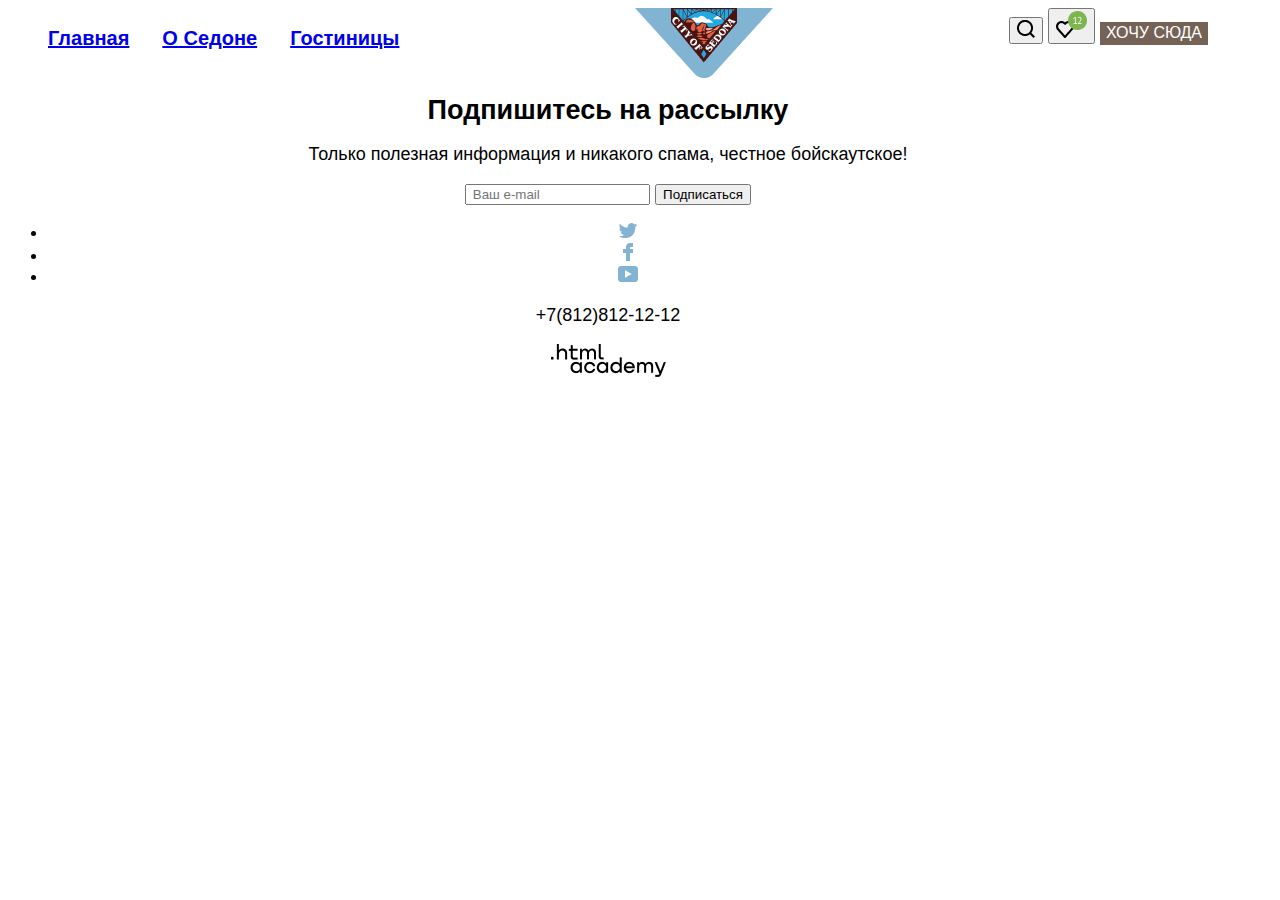
==== catalog.html @ a9acfb69 "purple" ====
<!DOCTYPE html>
<html lang="en">

<head>
  <meta charset="UTF-8">
  <meta http-equiv="X-UA-Compatible" content="IE=edge">
  <meta name="viewport" content="width=device-width, initial-scale=1.0">
  <link rel="stylesheet" href="styles/style.css">
  <title>Document</title>
</head>

<body>
  <header class="page-header">
    <nav class="navigation">
      <ul class="navigation-list">
        <li><a class="navigation-item" href="#">Главная</a></li>
        <li><a class="navigation-item" href="#">О Седоне</a></li>
        <li><a class="navigation-item" href="#">Гостиницы</a></li>
      </ul>
    </nav>
    <img src="images/sedona.png" alt="логотип" width="138" height="70">
    <div>
      <button><img src="images/Poisk.png" alt="поиск" width="18" height="18.1"></button>
      <button><img src="images/heart.png" alt="лайк" width="31" height="27"></button>
      <button class="button1">Хочу сюда</button>
    </div>
  </header>
  <main>

  </main>
  <footer class="main-footer">
    <section class="background-e-mail">
      <h2>Подпишитесь на рассылку</h2>
      <p>Только полезная информация и никакого спама,
        честное бойскаутское!</p>
      <input type="e-mail" placeholder=" Ваш e-mail">
      <button>Подписаться</button>
    </section>
    <section class="social-kontakt">
      <h3 class="visually-hidden"> Контактные данные</h3>
      <ul class="social-list">
        <li class="social-item"><a href="#"><img src="images/social-twitter.png" alt="твит" width="18" height="15"></a>
        </li>
        <li class="social-item"><a href="#"><img src="images/social-facebook.png" alt="фейсбук" width="10"
              height="18"></a></li>
        <li class="social-item"><a href="#"><img src="images/Vectoryotub.png" alt="ютуб" width="20" height="16"></a>
        </li>
      </ul>
      <p>+7(812)812-12-12</p>
      <img src="images/logo_htmlacademy.png" alt="лого htmlacademy" width="115" height="34">
    </section>
  </footer>
</body>

</html>
---- styles/style.css ----
@font-face {
  font-family: "PT Sans Regular";
  font-style: normal;
  font-weight: 400;
  src: url("fonts/PTSans-Regular.tff") format("ttf");
  font-display: swap;
}

@font-face {
  font-family: "PT Sans italic";
  font-style: italic;
  font-weight: 400;
  src: url("fonts/PTSans-Italic.ttf") format("ttf");
  font-display: swap;
}

@font-face {
  font-family: "PT Sans Bolt";
  font-style: normal;
  font-weight: 700;
  src: url("fonts/PTSans-Bold.tff") format("ttf");
  font-display: swap;
}

@font-face {
  font-family: "PT Sans Bolt italic";
  font-style: italic;
  font-weight: 700;
  src: url("fonts/PTSans-BoldItalic.tff") format("ttf");
  font-display: swap;
}

.visually-hidden {
  position: absolsute;
  width: 1px;
  height: 1px;
  margin: -1px;
  padding: 0;
  border: 0;
  clip: rect(0 0 0 0);
  overflow: hidden;
}

body {
  font-family: "PT Sans Regular", sans-serif;
  font-size: 18px;
  line-height: 21px;
  color: #000000;
  background-color: #ffffff;
  width: 1200px;
  text-align: center;
}

.page-header {
  display: flex;
  justify-content: space-between;

}

.navigation-list {
  font-family: "PT Sans Bolt", sans-serif;
  line-height: 25, 88px;
  font-size: 20px;
  color: #000000;
  background-color: #ffffff;
  font-weight: 700;
  text-decoration: none;
  list-style-type: none;
  display: flex;
  gap: 33px;
}

.navigation-item {
}

.button1 {
  font-size: 16px;
  line-height: 20.7px;
  text-transform: uppercase;
  color: #ffffff;
  background-color: #756257;
  border: 4px;
}

.main-logo {
  color: #000000;
  background-color: #ffffff;
  background-image: url(/images/index-background.png);
  background-size: 100% auto;
  background-repeat: no-repeat;
}

.benefits-list {
  display: flex;
  justify-content: center;
  flex-wrap: wrap;
  text-align: center;
  align-items: center;
}

.benefits-list-items {
  display: flex;
  flex-direction: column;
  justify-content: center;
  width: 400px;
  height: 384px;
}

.list-items {
  display: flex;
}

.benefits-images {
  width: 1200;
  height: 400;
}

.benefits-list .benefitst-imagees2 {
  order: -1;
}

.benefits-items {
  height: 384px;
  width: 400px;
  display: flex;
  flex-direction: column;
  justify-content: center;
  text-align: center;
  align-items: center;

.main {
  text-align: center;
}

.mainText {
  font-family: "PT Sans Bolt", sans-serif;
  font-size: 30px;
  line-height: 36px;
  text-transform: uppercase;
  text-align: center;
}

.button2 {
  font-size: 20px;
  line-height: 36px;
  text-transform: uppercase;
  color: #ffffff;
  background-color: #756257;
  border-radius: 10px;
}

.main-footer {
  color:#ffffff;
  background-color:#000000;
  display: none;
}

.main-footer {
  text-align: center;
}

.background-e-mail {
  color: #ffffff;
  background-color: #000000;
  background-image: url(/images/background.png);
  background-size: 100% auto;
  background-repeat: no-repeat;
}


.social-kontakt{
display: flex;
}
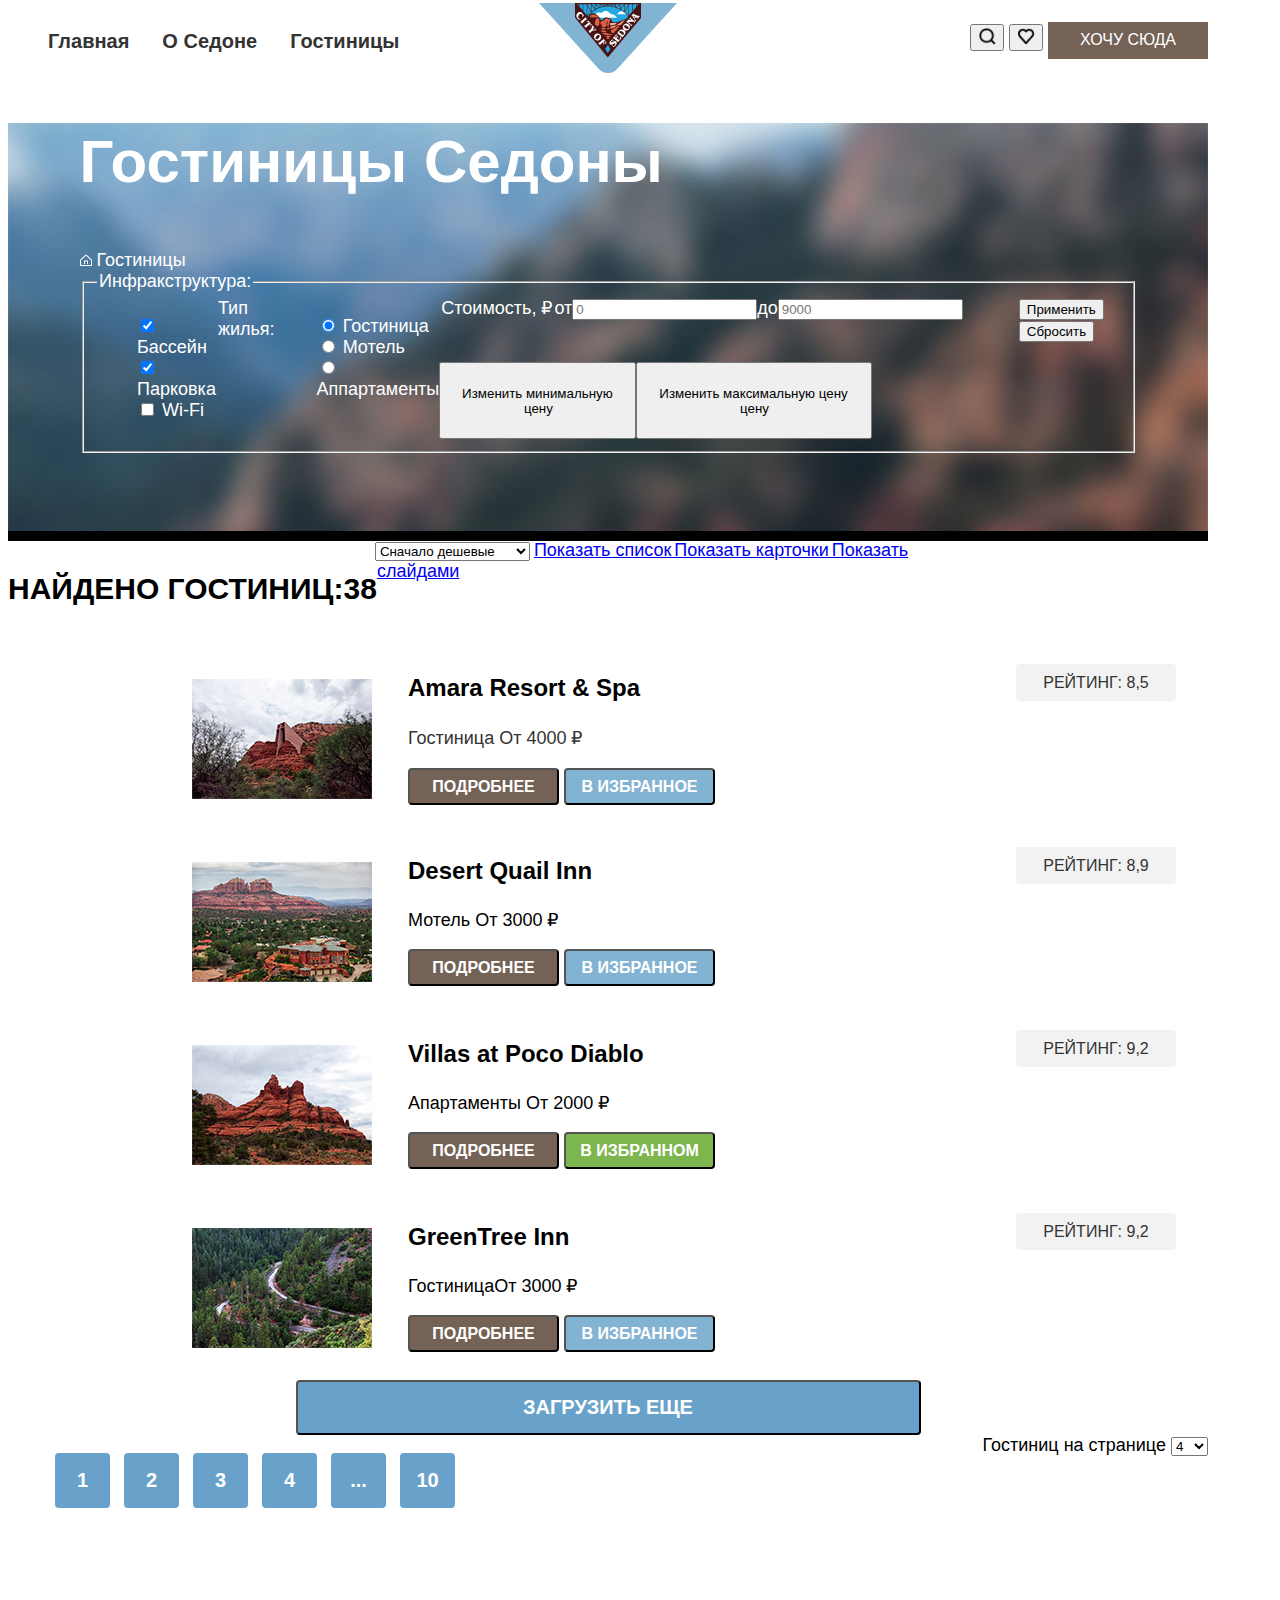
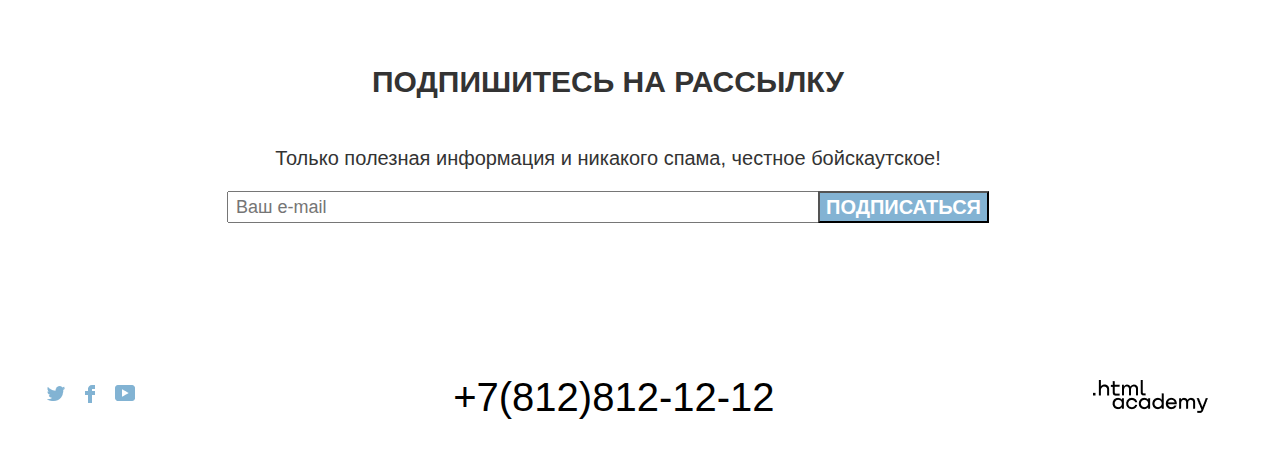
==== commit 4b7d3050: "almout all" ====
--- a/catalog.html
+++ b/catalog.html
@@ -9,7 +9,7 @@
   <title>Document</title>
 </head>
 
-<body>
+<body class="body-catalog">
   <header class="page-header">
     <nav class="navigation">
       <ul class="navigation-list">
@@ -18,23 +18,205 @@
         <li><a class="navigation-item" href="#">Гостиницы</a></li>
       </ul>
     </nav>
-    <img src="images/sedona.png" alt="логотип" width="138" height="70">
     <div>
-      <button><img src="images/Poisk.png" alt="поиск" width="18" height="18.1"></button>
-      <button><img src="images/heart.png" alt="лайк" width="31" height="27"></button>
-      <button class="button1">Хочу сюда</button>
+      <img class="header-logo" src="images/sedona.png" alt="логотип" width="138" height="70">
+    </div>
+    <div>
+      <button><img src="images/search.png" alt="поиск" width="18" height="18.1"></button>
+      <button><img src="images/variant=heart.png" alt="лайк" width="18" height="18.1"></button>
+      <button class="button-want">Хочу сюда</button>
     </div>
   </header>
   <main>
-
+    <section class="search">
+      <div class="conteiner">
+        <h2 class="title-search">Гостиницы Cедоны</h2>
+        <div>
+          <a href="index.html"><img src="images/logo-home .png" alt="Ссылка на домашнюю страницу" width="12"
+              height="12"></a>
+          <a class="link-html" href="#">Гостиницы</a>
+        </div>
+        <form action="">
+          <fieldset class="search-settings">
+            <legend>Инфракструктура:</legend>
+            <ul class="search-setting-list">
+              <li>
+                <label for="">
+                  <input type="checkbox" checked>
+                  <span>Бассейн</span>
+                </label>
+              </li>
+              <li>
+                <label for="">
+                  <input type="checkbox" checked>
+                  <span>Парковка</span>
+                </label>
+              </li>
+              <li>
+                <label for="">
+                  <input type="checkbox">
+                  <span>Wi-Fi</span>
+                </label>
+              </li>
+            </ul>
+            <legend>Тип жилья:</legend>
+            <ul class="search-setting-list">
+              <li>
+                <label for="">
+                  <input type="radio" checked>
+                  <span>Гостиница</span>
+                </label>
+              </li>
+              <li>
+                <label for="">
+                  <input type="radio">
+                  <span>Мотель</span>
+                </label>
+              </li>
+              <li>
+                <label for="">
+                  <input type="radio">
+                  <span>Аппартаменты</span>
+                </label>
+              </li>
+            </ul>
+            <div class="min-max-price">
+              <legend>Стоимость, ₽</legend>
+              <label for="">от<input type="number" placeholder="0"> </label>
+              <label for="">до<input type="number" placeholder="9000"> </label>
+              <button type="submit"><span class="visually-hidden"> Изменить минимальную цену </span></button>
+              <button type="submit"><span class="visually-hidden"> Изменить максимальную цену цену </span></button>
+            </div>
+            <div class="accept-reset">
+              <button type="button"> Применить</button>
+              <button type="button"> Сбросить</button>
+            </div>
+          </fieldset>
+        </form>
+      </div>
+    </section>
+    <section class="result-search">
+      <h2 class="visually-hidden">Результаты поиска</h2>
+      <div class="kind-result">
+        <p class="text-search">Найдено гостиниц:38</p>
+        <form action="">
+          <label for="" class="visually-hidden"></label>
+          <select class="select-control" name="sorting" id="sorting">
+            <option value="popular">Сначало дешевые</option>
+            <option value="cheap">Сначало популярные</option>
+            <option value="expensive">Сначало дорогие</option>
+          </select>
+          <a href="#" class="button button-light">
+            <span class="visually-hidden">Показать список</span>
+          </a>
+          <a href="#" class="button">
+            <span class="visually-hidden">Показать карточки</span>
+          </a>
+          <a href="#" class="button">
+            <span class="visually-hidden">Показать слайдами</span>
+          </a>
+        </form>
+      </div>
+      <ul class="product-list">
+        <li class="product-card">
+          <div class="pr">
+            <img class="product-card-images" src="images/hotel-1.png" alt="фото отеля" width="180" height="120">
+            <div>
+              <h3 class="product-card-title">Amara Resort & Spa</h3>
+              <p class="product-card-text"><span> Гостиница</span>
+                <span>От 4000 ₽</span>
+              </p>
+              <button class="button-more-detalis">Подробнее</button>
+              <button class="button-favorites">В избранное</button>
+            </div>
+          </div>
+          <p class="rating">Рейтинг: 8,5</p>
+
+        </li>
+        <li class="product-card">
+          <div class="pr">
+            <img class="product-card-images" src="images/hotel-2.png" alt="фото отеля" width="180" height="120">
+            <div>
+              <h3 class="product-card-title">Desert Quail Inn</h3>
+              <p> <span> Мотель </span>
+                <span>От 3000 ₽</span>
+              </p>
+
+              <button class="button-more-detalis">Подробнее</button>
+              <button class="button-favorites">В избранное</button>
+            </div>
+          </div>
+          <p class="rating">Рейтинг: 8,9</p>
+        </li>
+        <li class="product-card">
+          <div class="pr">
+            <img class="product-card-images" src="images/hotel-3.png" alt="фото отеля" width="180" height="120">
+            <div>
+              <h3 class="product-card-title">Villas at Poco Diablo</h3>
+              <p><span> Апартаменты</span> <span>От 2000 ₽</span></p>
+
+              <button class="button-more-detalis">Подробнее</button>
+              <button class="button-favorites-selected">В избранном</button>
+            </div>
+          </div>
+          <p class="rating">Рейтинг: 9,2</p>
+        </li>
+        <li class="product-card">
+          <div class="pr">
+            <img class="product-card-images" src="images/hotel-4.png" alt="фото отеля" width="180" height="120">
+            <div>
+              <h3 class="product-card-title">GreenTree Inn</h3>
+              <p><span> Гостиница</span><span>От 3000 ₽</span></p>
+
+              <button class="button-more-detalis">Подробнее</button>
+              <button class="button-favorites">В избранное</button>
+            </div>
+          </div>
+          <p class="rating">Рейтинг: 9,2</p>
+        </li>
+      </ul>
+      <button class="button-load-more">Загрузить еще</button>
+      <div class="pagination-section">
+        <ul class="pagination">
+          <li class="pagination-item">
+            <a class="pagination-link" href="">1</a>
+          </li>
+          <li class="pagination-item">
+            <a class="pagination-link" href="">2</a>
+          </li>
+          <li class="pagination-item">
+            <a class="pagination-link" href="">3</a>
+          </li>
+          <li class="pagination-item">
+            <a class="pagination-link" href="">4</a>
+          </li>
+          <li class="pagination-item">
+            <a class="pagination-link" href="">...</a>
+          </li>
+          <li class="pagination-item">
+            <a class="pagination-link" href="">10</a>
+          </li>
+        </ul>
+        <form class="sorting-type">
+          <label for="sorting">Гостиниц на странице</label>
+          <select class="select-control" name="sorting" id="sorting">
+            <option value="popular">4</option>
+            <option value="cheap">8</option>
+            <option value="expensive">16</option>
+          </select>
+        </form>
+      </div>
+    </section>
   </main>
   <footer class="main-footer">
-    <section class="background-e-mail">
-      <h2>Подпишитесь на рассылку</h2>
-      <p>Только полезная информация и никакого спама,
+    <section class="background-e-mail catalog">
+      <h2 class="footer-heading">Подпишитесь на рассылку</h2>
+      <p class="text-heading">Только полезная информация и никакого спама,
         честное бойскаутское!</p>
-      <input type="e-mail" placeholder=" Ваш e-mail">
-      <button>Подписаться</button>
+      <div class="over">
+        <input class="footer-submit" type="e-mail" placeholder=" Ваш e-mail">
+        <button class="butter-submit">Подписаться</button>
+      </div>
     </section>
     <section class="social-kontakt">
       <h3 class="visually-hidden"> Контактные данные</h3>
@@ -46,7 +228,7 @@
         <li class="social-item"><a href="#"><img src="images/Vectoryotub.png" alt="ютуб" width="20" height="16"></a>
         </li>
       </ul>
-      <p>+7(812)812-12-12</p>
+      <p class="tel-number">+7(812)812-12-12</p>
       <img src="images/logo_htmlacademy.png" alt="лого htmlacademy" width="115" height="34">
     </section>
   </footer>
--- a/styles/style.css
+++ b/styles/style.css
@@ -48,19 +48,21 @@
   color: #000000;
   background-color: #ffffff;
   width: 1200px;
-  text-align: center;
 }
 
 .page-header {
+  width: 1200px;
+  height: 65px;
   display: flex;
   justify-content: space-between;
-
+  align-items: center;
+  position: relative;
 }
 
 .navigation-list {
-  font-family: "PT Sans Bolt", sans-serif;
-  line-height: 25, 88px;
-  font-size: 20px;
+  font-family: "PT Sans Regular", sans-serif;
+  font-size: 20px;
+  line-height: 25.88px;
   color: #000000;
   background-color: #ffffff;
   font-weight: 700;
@@ -69,17 +71,34 @@
   display: flex;
   gap: 33px;
 }
+.header-logo {
+  position: absolute;
+  bottom: 0;
+  left: 531px;
+  right: 531px;
+}
 
 .navigation-item {
-}
-
-.button1 {
+  text-decoration: none;
+  list-style-type: none;
+  font-family: "PT Sans Regular", sans-serif;
+  font-size: 20px;
+  line-height: 26px;
+  font-weight: bold;
+  color: #333333;
+  display: flex;
+  align-items: center;
+}
+
+.button-want {
   font-size: 16px;
   line-height: 20.7px;
   text-transform: uppercase;
   color: #ffffff;
   background-color: #756257;
   border: 4px;
+  width: 160px;
+  height: 37px;
 }
 
 .main-logo {
@@ -88,71 +107,375 @@
   background-image: url(/images/index-background.png);
   background-size: 100% auto;
   background-repeat: no-repeat;
-}
-
-.benefits-list {
-  display: flex;
-  justify-content: center;
-  flex-wrap: wrap;
-  text-align: center;
-  align-items: center;
-}
-
-.benefits-list-items {
-  display: flex;
-  flex-direction: column;
-  justify-content: center;
-  width: 400px;
-  height: 384px;
-}
-
-.list-items {
-  display: flex;
-}
-
-.benefits-images {
-  width: 1200;
-  height: 400;
-}
-
-.benefits-list .benefitst-imagees2 {
-  order: -1;
-}
-
-.benefits-items {
-  height: 384px;
-  width: 400px;
-  display: flex;
-  flex-direction: column;
-  justify-content: center;
-  text-align: center;
-  align-items: center;
-
-.main {
-  text-align: center;
+  padding: 51px 372px 81px 372px;
+  position: relative;
+}
+.main-logo-kris {
+  position: absolute;
+  bottom: 0;
+  left: 0;
+  right: 0;
 }
 
 .mainText {
   font-family: "PT Sans Bolt", sans-serif;
   font-size: 30px;
   line-height: 36px;
-  text-transform: uppercase;
-  text-align: center;
-}
-
-.button2 {
+  font-weight: bold;
+  text-transform: uppercase;
+  width: 720px;
+  height: 80px;
+  text-align: center;
+  margin: 0 auto;
+  padding: 63px 240px 23px 240px;
+}
+
+.causes {
+  font-family: "PT Sans Regular", sans-serif;
+  font-size: 22px;
+  line-height: 36px;
+  text-align: center;
+  color: #333333;
+  padding: 23px 240px 79px 240px;
+  margin: 0px;
+}
+
+.benefits-list {
+  display: flex;
+  justify-content: center;
+  flex-wrap: wrap;
+  text-align: center;
+  align-items: center;
+}
+
+.benefits-list-items {
+  display: flex;
+  flex-direction: column;
+  justify-content: center;
+  width: 400px;
+  height: 384px;
+  color: #ffffff;
+  background-color: #83b3d3;
+}
+.benefits-list-heading {
+  font-family: "PT Sans Regular", sans-serif;
+  font-size: 24px;
+  line-height: 38px;
+  font-weight: bold;
+  text-align: center;
+  text-transform: uppercase;
+}
+
+.list-items-1 {
+  width: 400px;
+  height: 384px;
+  color: #333333;
+  background-color: rgba(131, 179, 211, 0.12);
+  text-align: center;
+  display: flex;
+  flex-direction: column;
+  justify-content: center;
+  align-items: center;
+}
+
+.list-items-2 {
+  width: 400px;
+  height: 384px;
+  color: #333333;
+  background-color: #ffffff;
+  display: flex;
+  flex-direction: column;
+  justify-content: center;
+  align-items: center;
+}
+
+.list-items-3 {
+  width: 400px;
+  height: 384px;
+  color: #333333;
+  background-color: rgba(131, 179, 211, 0.12);
+  display: flex;
+  flex-direction: column;
+  justify-content: center;
+  align-items: center;
+}
+
+.list-heading {
+  font-family: "PT Sans Regular", sans-serif;
+  font-size: 24px;
+  line-height: 28px;
+  text-align: center;
+  text-transform: uppercase;
+}
+
+.list-items {
+  display: flex;
+}
+
+.benefits-images {
+  width: 1200;
+  height: 400;
+}
+
+.benefits-list .benefitst-imagees2 {
+  order: -1;
+}
+
+.benefits-items {
+  height: 384px;
+  width: 400px;
+  display: flex;
+  flex-direction: column;
+  justify-content: center;
+  text-align: center;
+  align-items: center;
+}
+
+.benefits-items.card-1 {
+  color: #333333;
+  background-color: rgba(131, 179, 211, 0.12);
+}
+
+.benefits-items.card-2 {
+  color: #333333;
+  background-color: rgba(131, 179, 211, 0.2);
+}
+.benefits-items.card-3 {
+  color: #333333;
+  background-color: rgba(131, 179, 211, 0.12);
+}
+
+.search-hotel {
+  width: 1200px;
+  height: 417px;
+  text-align: center;
+  display: flex;
+  flex-direction: column;
+  justify-content: center;
+  align-items: center;
+}
+
+.bolt-text {
+  font-family: "PT Sans Regular", sans-serif;
+  font-size: 30px;
+  line-height: 36px;
+  text-align: center;
+  text-transform: uppercase;
+  font-weight: 700;
+  margin-top: 91px 15px;
+}
+.text {
+  font-family: "PT Sans Regular", sans-serif;
+  font-size: 22px;
+  line-height: 26px;
+  text-align: center;
+  font-weight: 400;
+  width: 720px;
+  height: 37px;
+  padding: 91 240 15 240;
+}
+
+.button-search-hotel {
   font-size: 20px;
   line-height: 36px;
   text-transform: uppercase;
   color: #ffffff;
   background-color: #756257;
   border-radius: 10px;
-}
-
-.main-footer {
-  color:#ffffff;
-  background-color:#000000;
-  display: none;
+  width: 570px;
+  height: 60px;
+  text-align: center;
+  margin: 73px;
+}
+
+.conteiner {
+  max-width: 1057px;
+  padding: 0px 15px;
+  margin: 0px auto;
+}
+.search {
+  color: #ffffff;
+  background-color: #000000;
+  background-image: url(/images/catalog-background\ 1.png);
+  background-size: 100% auto;
+  background-repeat: no-repeat;
+  width: 1200px;
+  height: 418px;
+}
+
+.title-search {
+  font-family: "PT Sans Regular", sans-serif;
+  font-size: 60px;
+  line-height: 77.6px;
+  font-weight: 700;
+  color: #ffffff;
+}
+.link-html {
+  color: #ffffff;
+  text-decoration: none;
+  list-style-type: none;
+}
+
+.search-settings {
+  display: flex;
+}
+.search-setting-list {
+  text-decoration: none;
+  list-style-type: none;
+}
+
+.min-max-price {
+  display: flex;
+  flex-wrap: wrap;
+}
+.kind-result {
+  width: 1057px;
+  height: 48px;
+  display: flex;
+}
+
+.text-search {
+  font-family: "PT Sans Regular", sans-serif;
+  font-size: 30px;
+  line-height: 38px;
+  font-weight: bold;
+  text-transform: uppercase;
+}
+
+.product-card {
+  display: flex;
+  justify-content: space-between;
+  width: 1056px;
+  height: 123px;
+  margin: 60px 60px 60px 72px;
+}
+
+.pr {
+  display: flex;
+}
+
+.product-card-images {
+  margin: 31px 36px 31px 72px;
+}
+.product-card-title {
+  font-family: "PT Sans Regular", sans-serif;
+  font-size: 24px;
+  line-height: 31px;
+  font-weight: bold;
+}
+.product-card-text {
+  font-family: "PT Sans Regular", sans-serif;
+  font-size: 18px;
+  line-height: 23px;
+  color: #333333;
+}
+
+.rating {
+  font-family: "PT Sans Regular", sans-serif;
+  font-size: 16px;
+  line-height: 21px;
+  text-transform: uppercase;
+  color: #333333;
+  width: 160px;
+  height: 37px;
+  font-weight: 400;
+  background-color: rgba(242, 242, 242, 1);
+  text-align: center;
+  border-radius: 4px;
+  display: flex;
+  justify-content: center;
+  align-items: center;
+}
+.button-more-detalis {
+  color: #ffffff;
+  background-color: rgba(117, 98, 87, 1);
+  font-family: "PT Sans Regular", sans-serif;
+  font-size: 16px;
+  line-height: 21px;
+  font-weight: bold;
+  text-transform: uppercase;
+  width: 151px;
+  height: 37px;
+  border-radius: 4px;
+}
+
+.button-favorites {
+  color: #ffffff;
+  background-color: rgba(131, 179, 211, 1);
+  font-family: "PT Sans Regular", sans-serif;
+  font-size: 16px;
+  line-height: 21px;
+  font-weight: bold;
+  text-transform: uppercase;
+  width: 151px;
+  height: 37px;
+  border-radius: 4px;
+}
+
+.button-favorites-selected {
+  color: #ffffff;
+  background-color: rgba(125, 181, 79, 1);
+  font-family: "PT Sans Regular", sans-serif;
+  font-size: 16px;
+  line-height: 21px;
+  font-weight: bold;
+  text-transform: uppercase;
+  width: 151px;
+  height: 37px;
+  border-radius: 4px;
+}
+
+.button-load-more {
+  font-family: "PT Sans Bolt", sans-serif;
+  line-height: 25, 88px;
+  font-size: 20px;
+  font-weight: 700;
+  text-transform: uppercase;
+  text-align: center;
+  color: #ffffff;
+  background-color: #68a2ca;
+  display: flex;
+  justify-content: center;
+  align-items: center;
+  width: 625px;
+  height: 55px;
+  margin: 0 auto;
+  border-radius: 4px;
+}
+
+.pagination-section {
+  display: flex;
+  justify-content: space-between;
+}
+
+.pagination {
+  display: flex;
+  text-decoration: none;
+  list-style-type: none;
+}
+
+.pagination-item {
+  text-align: center;
+  color: #ffffff;
+  background-color: #68a2ca;
+  width: 55px;
+  height: 55px;
+  display: flex;
+  justify-content: center;
+  align-items: center;
+  border-radius: 4px;
+  margin-left: 7px;
+  margin-right: 7px;
+}
+.pagination-link {
+  text-decoration: none;
+  list-style-type: none;
+  font-family: "PT Sans Regular", sans-serif;
+  font-size: 20px;
+  line-height: 26px;
+  text-align: center;
+  font-weight: bold;
+  color: #ffffff;
 }
 
 .main-footer {
@@ -165,9 +488,88 @@
   background-image: url(/images/background.png);
   background-size: 100% auto;
   background-repeat: no-repeat;
-}
-
-
-.social-kontakt{
-display: flex;
-}
+  width: 1200px;
+  height: 411px;
+  display: flex;
+  flex-direction: column;
+  text-align: center;
+  justify-content: center;
+}
+.background-e-mail.catalog {
+  color: #333333;
+  background-color: #ffffff;
+  background-image: none;
+  width: 1200px;
+  height: 411px;
+  display: flex;
+  flex-direction: column;
+  text-align: center;
+  justify-content: center;
+}
+
+.footer-heading {
+  font-family: "PT Sans Regular", sans-serif;
+  font-size: 30px;
+  line-height: 36px;
+  text-align: center;
+  font-weight: 700;
+  text-transform: uppercase;
+}
+
+.text-heading {
+  font-family: "PT Sans Regular", sans-serif;
+  font-size: 20px;
+  line-height: 26px;
+  text-align: center;
+  font-weight: 400;
+}
+.over {
+  display: flex;
+  align-items: center;
+  justify-content: center;
+}
+
+.footer-submit {
+  font-family: "PT Sans Regular", sans-serif;
+  font-size: 18px;
+  line-height: 26px;
+  text-align: start;
+  font-weight: 400;
+  margin-right: -17px;
+  width: 600px;
+  height: 60;
+}
+
+.butter-submit {
+  font-family: "PT Sans Regular", sans-serif;
+  font-size: 20px;
+  line-height: 26px;
+  text-align: center;
+  font-weight: bold;
+  text-transform: uppercase;
+  color: #ffffff;
+  background-color: #83b3d3;
+  margin-left: 0px;
+}
+.social-kontakt {
+  width: 1200px;
+  height: 120px;
+  display: flex;
+  justify-content: space-between;
+  align-items: center;
+}
+
+.social-list {
+  display: flex;
+  list-style-type: none;
+  gap: 20px;
+}
+
+.tel-number {
+  font-family: "PT Sans Regular", sans-serif;
+  font-size: 40px;
+  line-height: 40px;
+  width: 720px;
+  height: 50px;
+  padding: 40px 240px 30px 240px;
+}
